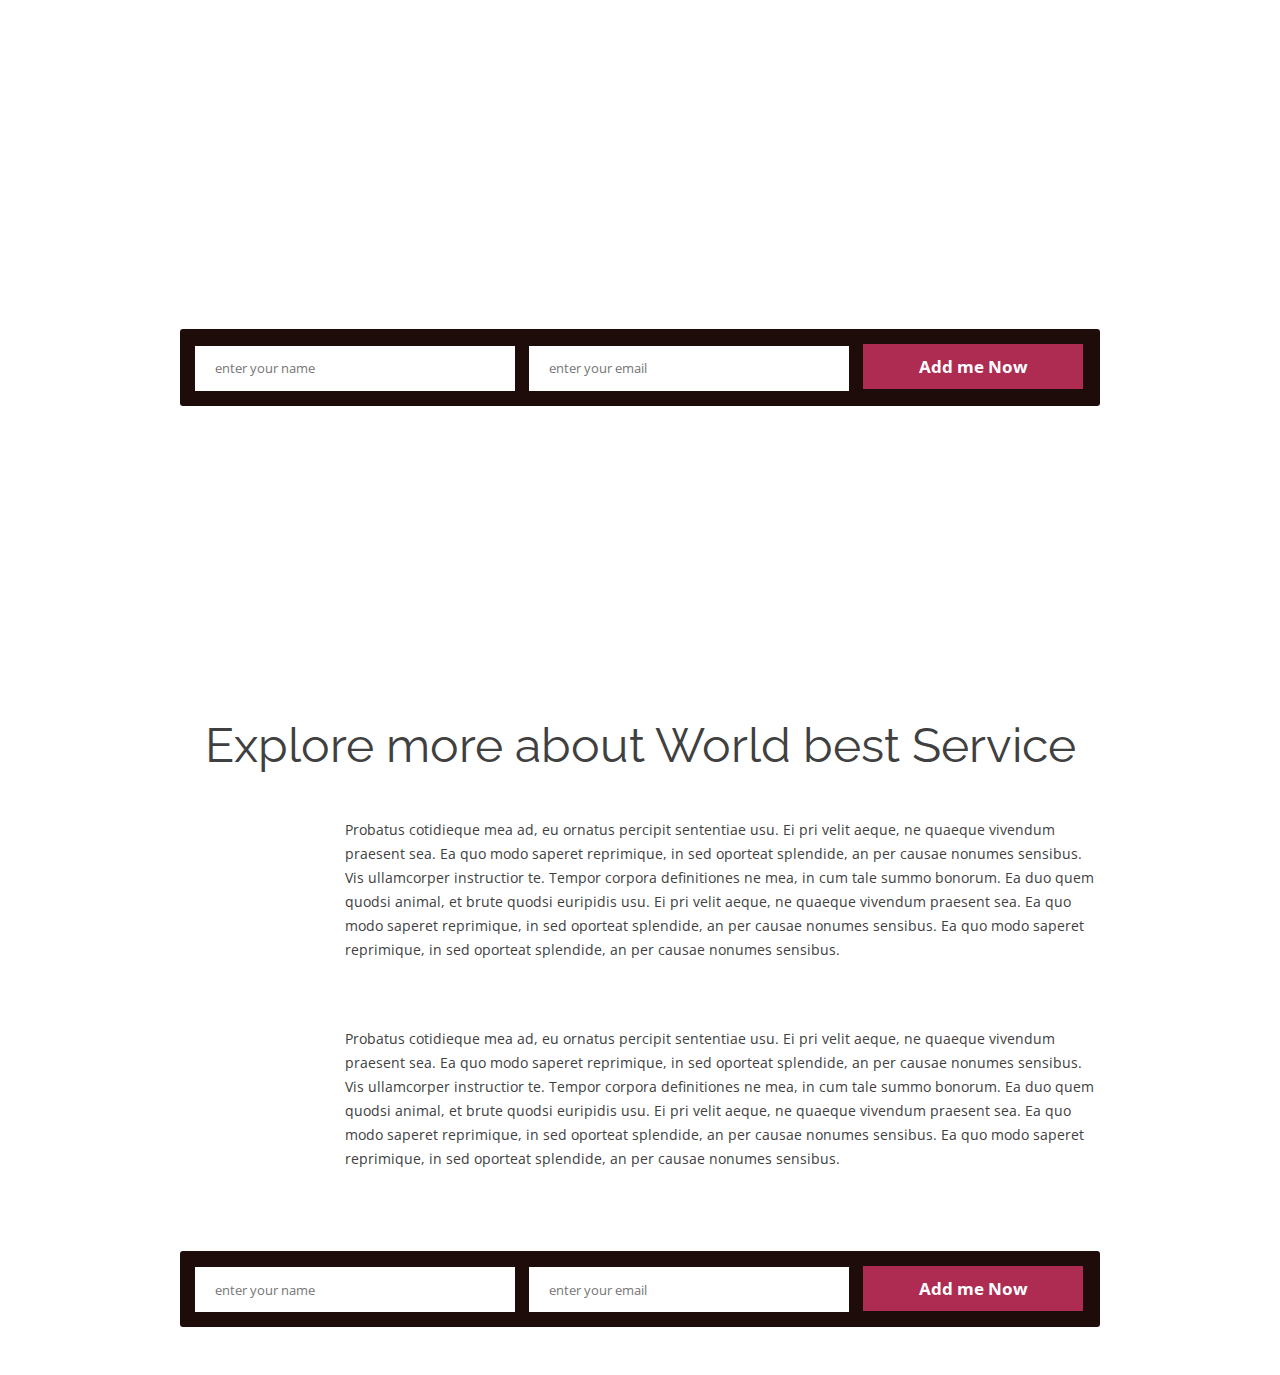
==== index.html @ 04fab096 "add project" ====
<!DOCTYPE html>
<html lang="en">
<head>
	<meta charset="UTF-8">
	<title>Document</title>
	<link rel="stylesheet" href="reset.css">
	<link rel="stylesheet" href="style.css">
	<link href="https://fonts.googleapis.com/css?family=Open+Sans:300,300i,400,700|Raleway:200" rel="stylesheet">
</head>
<body>
	<header>
		<h1>if you like to Get Update, add yourself</h1>
		<h3>this free smashingbuzz template for coorporate or new business will add new teaste</h3>
		<div class="subscribe">
			<form action="" method="post" >
				<input type="text"  placeholder="enter your name">
				<input type="text"  placeholder="enter your email">
				<input type="submit" value="Add me Now" class="submit">
			</form>
		</div>
		<p>* Lorem ipsum dolor sit amet, ex quot timeam mei. Per aperiri impedit molestie at, privacy policy will be placed here. </p>
	</header>
	<main>
		<h1>Explore more about World best Service</h1>
		
		 <img src="phone.jpg" alt="">
		
		<p>Probatus cotidieque mea ad, eu ornatus percipit sententiae usu. Ei pri velit aeque, ne quaeque vivendum praesent sea. Ea quo modo saperet reprimique, in sed oporteat splendide, an per causae nonumes sensibus. Vis ullamcorper instructior te. Tempor corpora definitiones ne mea, in cum tale summo bonorum. Ea duo quem quodsi animal, et brute quodsi euripidis usu. Ei pri velit aeque, ne quaeque vivendum praesent sea. Ea quo modo saperet reprimique, in sed oporteat splendide, an per causae nonumes sensibus. Ea quo modo saperet reprimique, in sed oporteat splendide, an per causae nonumes sensibus.</p>
		<p class='two'>Probatus cotidieque mea ad, eu ornatus percipit sententiae usu. Ei pri velit aeque, ne quaeque vivendum praesent sea. Ea quo modo saperet reprimique, in sed oporteat splendide, an per causae nonumes sensibus. Vis ullamcorper instructior te. Tempor corpora definitiones ne mea, in cum tale summo bonorum. Ea duo quem quodsi animal, et brute quodsi euripidis usu. Ei pri velit aeque, ne quaeque vivendum praesent sea. Ea quo modo saperet reprimique, in sed oporteat splendide, an per causae nonumes sensibus. Ea quo modo saperet reprimique, in sed oporteat splendide, an per causae nonumes sensibus.</p></main>
		
	
	<footer><div class="subscribe">
			<form action="" method="post" >
				<input type="text"  placeholder="enter your name">
				<input type="text"  placeholder="enter your email">
				<input type="submit" value="Add me Now" class="submit">
			</form>
		</div></footer>
</body>
</html>
---- style.css ----
* {
	
	font-family:'Open Sans', sans-serif;
	box-sizing: border-box;
}



header {
	background: url(fon.jpg) center center no-repeat;
	background-size: cover;
	padding-top:135px;
	padding-bottom: 20px;
}

h1 {
	font-family: 'Raleway', sans-serif;
	font-size:60px;
	text-align: center;
	font-weight: 200px;
}

h3 {
	font-size:18px;
	font-family: 'Open Sans', sans-serif;
	font-weight: 300px;
	font-style:Italic;
	padding-top:40px;
	padding-bottom: 60px;
	text-align: center;
}

p {
	font-size:28px;
	text-align: center;
	font-family: 'Open Sans', sans-serif;
	padding-top:15px;
	padding-bottom: 90px;
	
}


.subscribe {
	width: 920px;
	margin: 0 auto;
	background: #1d0c0a;
	padding:15px;
	border-radius: 3px;
}

input {
	width: 320px;
	height: 45px;
	margin-right: 10px;
	border: none;
	color: #000;
	padding-left: 20px;
}

.submit {
	width: 220px;
	height: 45px;
	background: #ae2c52;
	margin-right:0;
	padding: 0;
	border: none;
	font-weight: bold;
	color: #fff;
	font-weight: bold;
	font-size: 17px;
}

.submit:hover {
	background: #e08ba4;
}

main {
	width: 910px;
	margin: 0 auto;
	padding-top: 110px;
}

main img {
	float: left;
}


main h1 {
	color:#404040;
	font-size:48px;
	margin-bottom: 30px;
}


	
	
}

main .two {
	padding-bottom: 0px;
}

main p {
	color:#404040;
	text-align: left;
	font-size: 14px;
	line-height: 24px;
    margin-left: 160px;
	padding-bottom: 50px;
}

footer {
	padding-bottom: 48px;
	padding-top: 30px;
}
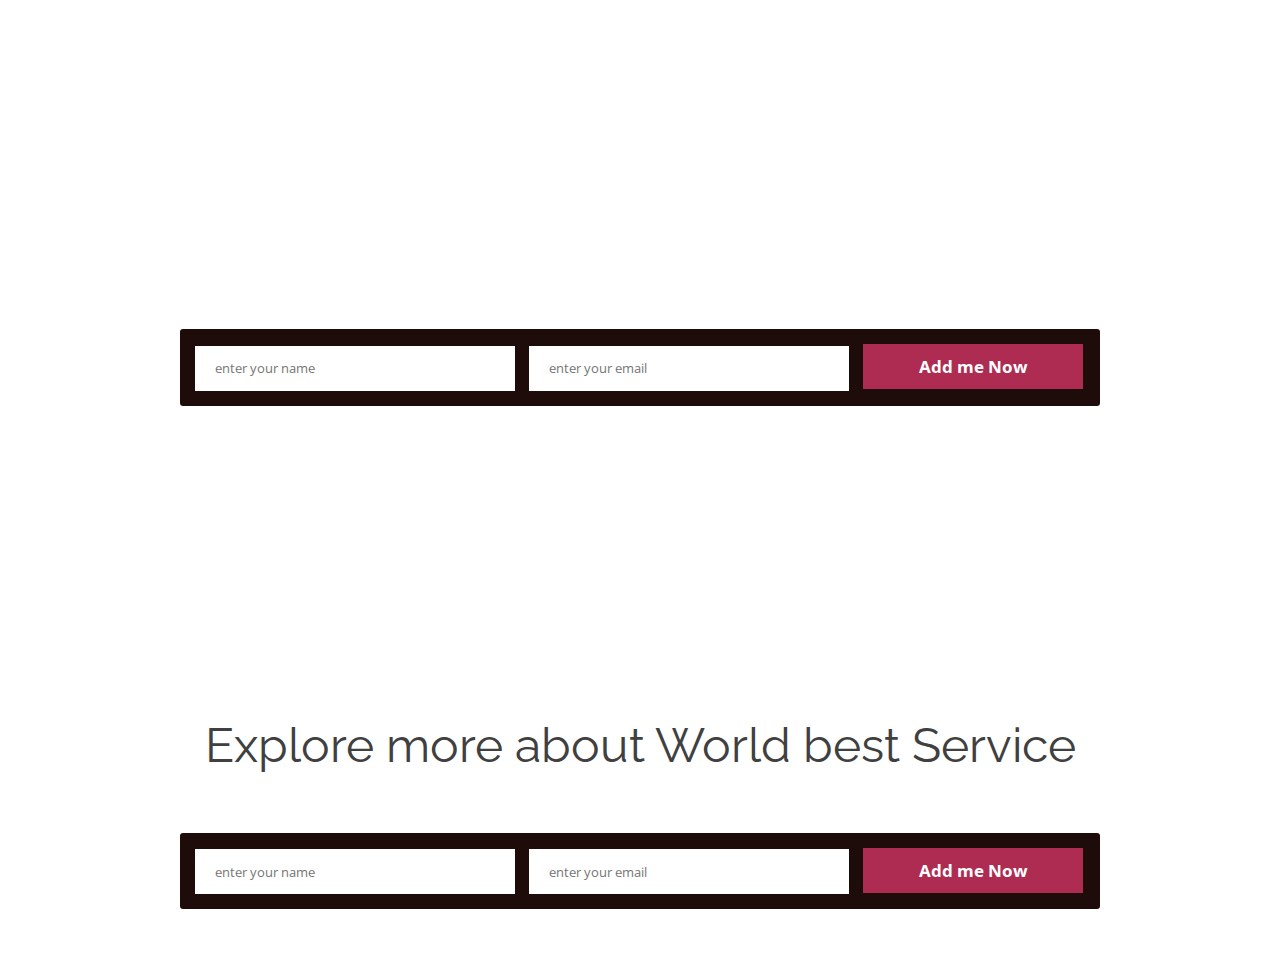
==== commit 5d6fff7d: "Удалил два параграфа" ====
--- a/index.html
+++ b/index.html
@@ -25,8 +25,7 @@
 		
 		 <img src="phone.jpg" alt="">
 		
-		<p>Probatus cotidieque mea ad, eu ornatus percipit sententiae usu. Ei pri velit aeque, ne quaeque vivendum praesent sea. Ea quo modo saperet reprimique, in sed oporteat splendide, an per causae nonumes sensibus. Vis ullamcorper instructior te. Tempor corpora definitiones ne mea, in cum tale summo bonorum. Ea duo quem quodsi animal, et brute quodsi euripidis usu. Ei pri velit aeque, ne quaeque vivendum praesent sea. Ea quo modo saperet reprimique, in sed oporteat splendide, an per causae nonumes sensibus. Ea quo modo saperet reprimique, in sed oporteat splendide, an per causae nonumes sensibus.</p>
-		<p class='two'>Probatus cotidieque mea ad, eu ornatus percipit sententiae usu. Ei pri velit aeque, ne quaeque vivendum praesent sea. Ea quo modo saperet reprimique, in sed oporteat splendide, an per causae nonumes sensibus. Vis ullamcorper instructior te. Tempor corpora definitiones ne mea, in cum tale summo bonorum. Ea duo quem quodsi animal, et brute quodsi euripidis usu. Ei pri velit aeque, ne quaeque vivendum praesent sea. Ea quo modo saperet reprimique, in sed oporteat splendide, an per causae nonumes sensibus. Ea quo modo saperet reprimique, in sed oporteat splendide, an per causae nonumes sensibus.</p></main>
+		</main>
 		
 	
 	<footer><div class="subscribe">
